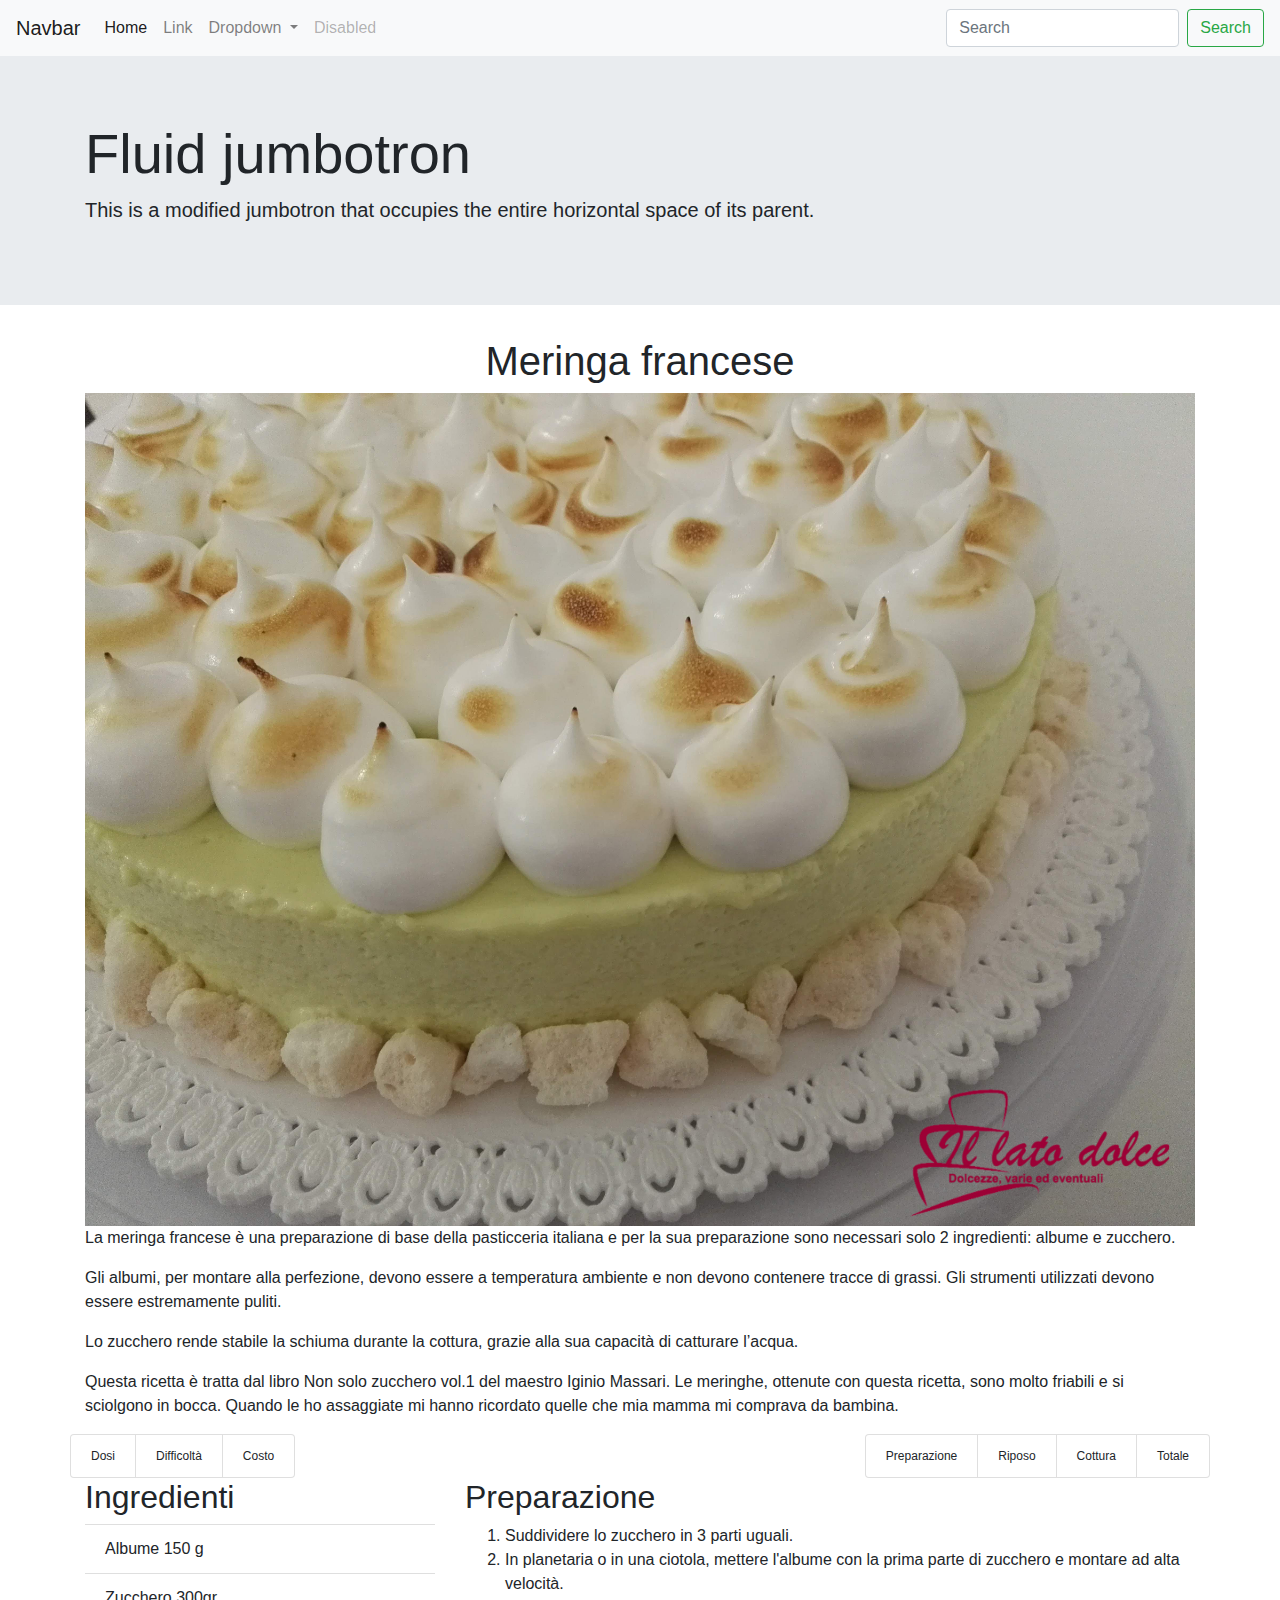
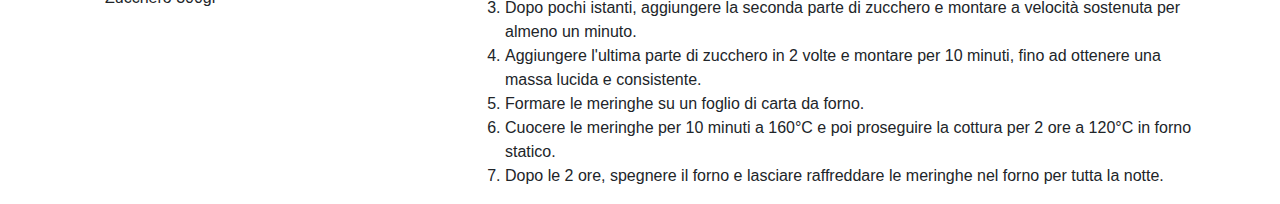
==== recipe.html @ 57df150f "template ricetta" ====
<!doctype html>
<html lang="en">
  <head>
    <!-- Required meta tags -->
    <meta charset="utf-8">
    <meta name="viewport" content="width=device-width, initial-scale=1, shrink-to-fit=no">

    <!-- Bootstrap CSS -->
    <link rel="stylesheet" href="https://stackpath.bootstrapcdn.com/bootstrap/4.3.1/css/bootstrap.min.css" integrity="sha384-ggOyR0iXCbMQv3Xipma34MD+dH/1fQ784/j6cY/iJTQUOhcWr7x9JvoRxT2MZw1T" crossorigin="anonymous">

    <!-- Font Awesome-->
    <link rel="stylesheet" href="https://use.fontawesome.com/releases/v5.8.2/css/all.css" integrity="sha384-oS3vJWv+0UjzBfQzYUhtDYW+Pj2yciDJxpsK1OYPAYjqT085Qq/1cq5FLXAZQ7Ay" crossorigin="anonymous">

    <title>Hello, world!</title>
  </head>
  <body>
    
        <!-- Navbar -->
        <nav class="navbar navbar-expand-lg navbar-light bg-light">
            <a class="navbar-brand" href="#">Navbar</a>
            <button class="navbar-toggler" type="button" data-toggle="collapse" data-target="#navbarSupportedContent" aria-controls="navbarSupportedContent" aria-expanded="false" aria-label="Toggle navigation">
                <span class="navbar-toggler-icon"></span>
            </button>
            
            <div class="collapse navbar-collapse" id="navbarSupportedContent">
                <ul class="navbar-nav mr-auto">
                <li class="nav-item active">
                    <a class="nav-link" href="#">Home <span class="sr-only">(current)</span></a>
                </li>
                <li class="nav-item">
                    <a class="nav-link" href="#">Link</a>
                </li>
                <li class="nav-item dropdown">
                    <a class="nav-link dropdown-toggle" href="#" id="navbarDropdown" role="button" data-toggle="dropdown" aria-haspopup="true" aria-expanded="false">
                    Dropdown
                    </a>
                    <div class="dropdown-menu" aria-labelledby="navbarDropdown">
                    <a class="dropdown-item" href="#">Action</a>
                    <a class="dropdown-item" href="#">Another action</a>
                    <div class="dropdown-divider"></div>
                    <a class="dropdown-item" href="#">Something else here</a>
                    </div>
                </li>
                <li class="nav-item">
                    <a class="nav-link disabled" href="#" tabindex="-1" aria-disabled="true">Disabled</a>
                </li>
                </ul>
                <form class="form-inline my-2 my-lg-0">
                <input class="form-control mr-sm-2" type="search" placeholder="Search" aria-label="Search">
                <button class="btn btn-outline-success my-2 my-sm-0" type="submit">Search</button>
                </form>
            </div>
        </nav>

        <!-- Logo -->
        <div class="jumbotron jumbotron-fluid">
            <div class="container">
                <h1 class="display-4">Fluid jumbotron</h1>
                <p class="lead">This is a modified jumbotron that occupies the entire horizontal space of its parent.</p>
            </div>
        </div>

        <!-- Recipe Container -->
        <div class="container">

            <h1 class="text-center">Meringa francese</h1>

            <img src="torta_vincenzo.jpg" class="img-fluid" alt="Responsive image">

            <div class="desc">
                <p>La meringa francese è una preparazione di base della pasticceria italiana e per la sua preparazione sono necessari solo 2 ingredienti: albume e zucchero.</p>
                <p>Gli albumi, per montare alla perfezione,  devono essere a temperatura ambiente e non devono contenere tracce di grassi. Gli strumenti utilizzati devono essere estremamente puliti.</p>
                <p>Lo zucchero rende stabile la schiuma durante la cottura, grazie alla sua capacità di catturare l’acqua.</p>
                <p>Questa ricetta è tratta dal libro Non solo zucchero vol.1 del maestro Iginio Massari. Le meringhe, ottenute con questa ricetta, sono molto friabili e si sciolgono in bocca. Quando le ho assaggiate mi hanno ricordato quelle che mia mamma mi comprava da bambina.</p>
            </div>

            <div class="row">
                <div class="col-sm  pl-0">
                    <ul class="list-group list-group-horizontal">
                        <li class="list-group-item" style="font-size: 12px;">
                            <i class="fas fa-utensils"></i> Dosi
                        </li>
                        <li class="list-group-item" style="font-size: 12px;">
                            Difficoltà
                        </li>
                        <li class="list-group-item" style="font-size: 12px;">
                            <i class="fas fa-euro-sign"></i> Costo
                        </li>
                    </ul>
                </div>
                <div class="col-sm  pr-0  d-flex  justify-content-end">
                    <ul class="list-group list-group-horizontal">
                        <li class="list-group-item" style="font-size: 12px;">
                            <i class="far fa-clock"></i> Preparazione
                        </li>
                        <li class="list-group-item" style="font-size: 12px;">
                            <i class="far fa-clock"></i> Riposo
                        </li>
                        <li class="list-group-item" style="font-size: 12px;">
                            <i class="far fa-clock"></i> Cottura
                        </li>
                        <li class="list-group-item" style="font-size: 12px;">
                            <i class="far fa-clock"></i> Totale
                        </li>
                    </ul>
                </div>
            </div>

            <div class="row">
                <div class="col-sm-4">
                    <h2>Ingredienti</h2>

                    <ul class="list-group list-group-flush">
                        <li class="list-group-item">Albume 150 g</li>
                        <li class="list-group-item">Zucchero 300gr</li>
                    </ul>
                </div>
                <div class="col-sm-8">
                    <h2>Preparazione</h2>
                    
                    <ol>
                        <li>Suddividere lo zucchero in 3 parti uguali.</li>
                        <li>In planetaria o in una ciotola, mettere l'albume con la prima parte di zucchero e montare ad alta velocità.</li>
                        <li>Dopo pochi istanti, aggiungere la seconda parte di zucchero e montare a velocità sostenuta per almeno un minuto.</li>
                        <li>Aggiungere l'ultima parte di zucchero in 2 volte e montare per 10 minuti, fino ad ottenere una massa lucida e consistente.</li>
                        <li>Formare le meringhe su un foglio di carta da forno.</li>
                        <li>Cuocere le meringhe per 10 minuti a 160°C e poi proseguire la cottura per 2 ore a 120°C in forno statico.</li>
                        <li>Dopo le 2 ore, spegnere il forno e lasciare raffreddare le meringhe nel forno per tutta la notte.</li>
                    </ol>
                </div>
            </div>

        </div>

    <!-- Optional JavaScript -->
    <!-- jQuery first, then Popper.js, then Bootstrap JS -->
    <script src="https://code.jquery.com/jquery-3.3.1.slim.min.js" integrity="sha384-q8i/X+965DzO0rT7abK41JStQIAqVgRVzpbzo5smXKp4YfRvH+8abtTE1Pi6jizo" crossorigin="anonymous"></script>
    <script src="https://cdnjs.cloudflare.com/ajax/libs/popper.js/1.14.7/umd/popper.min.js" integrity="sha384-UO2eT0CpHqdSJQ6hJty5KVphtPhzWj9WO1clHTMGa3JDZwrnQq4sF86dIHNDz0W1" crossorigin="anonymous"></script>
    <script src="https://stackpath.bootstrapcdn.com/bootstrap/4.3.1/js/bootstrap.min.js" integrity="sha384-JjSmVgyd0p3pXB1rRibZUAYoIIy6OrQ6VrjIEaFf/nJGzIxFDsf4x0xIM+B07jRM" crossorigin="anonymous"></script>
  </body>
</html>
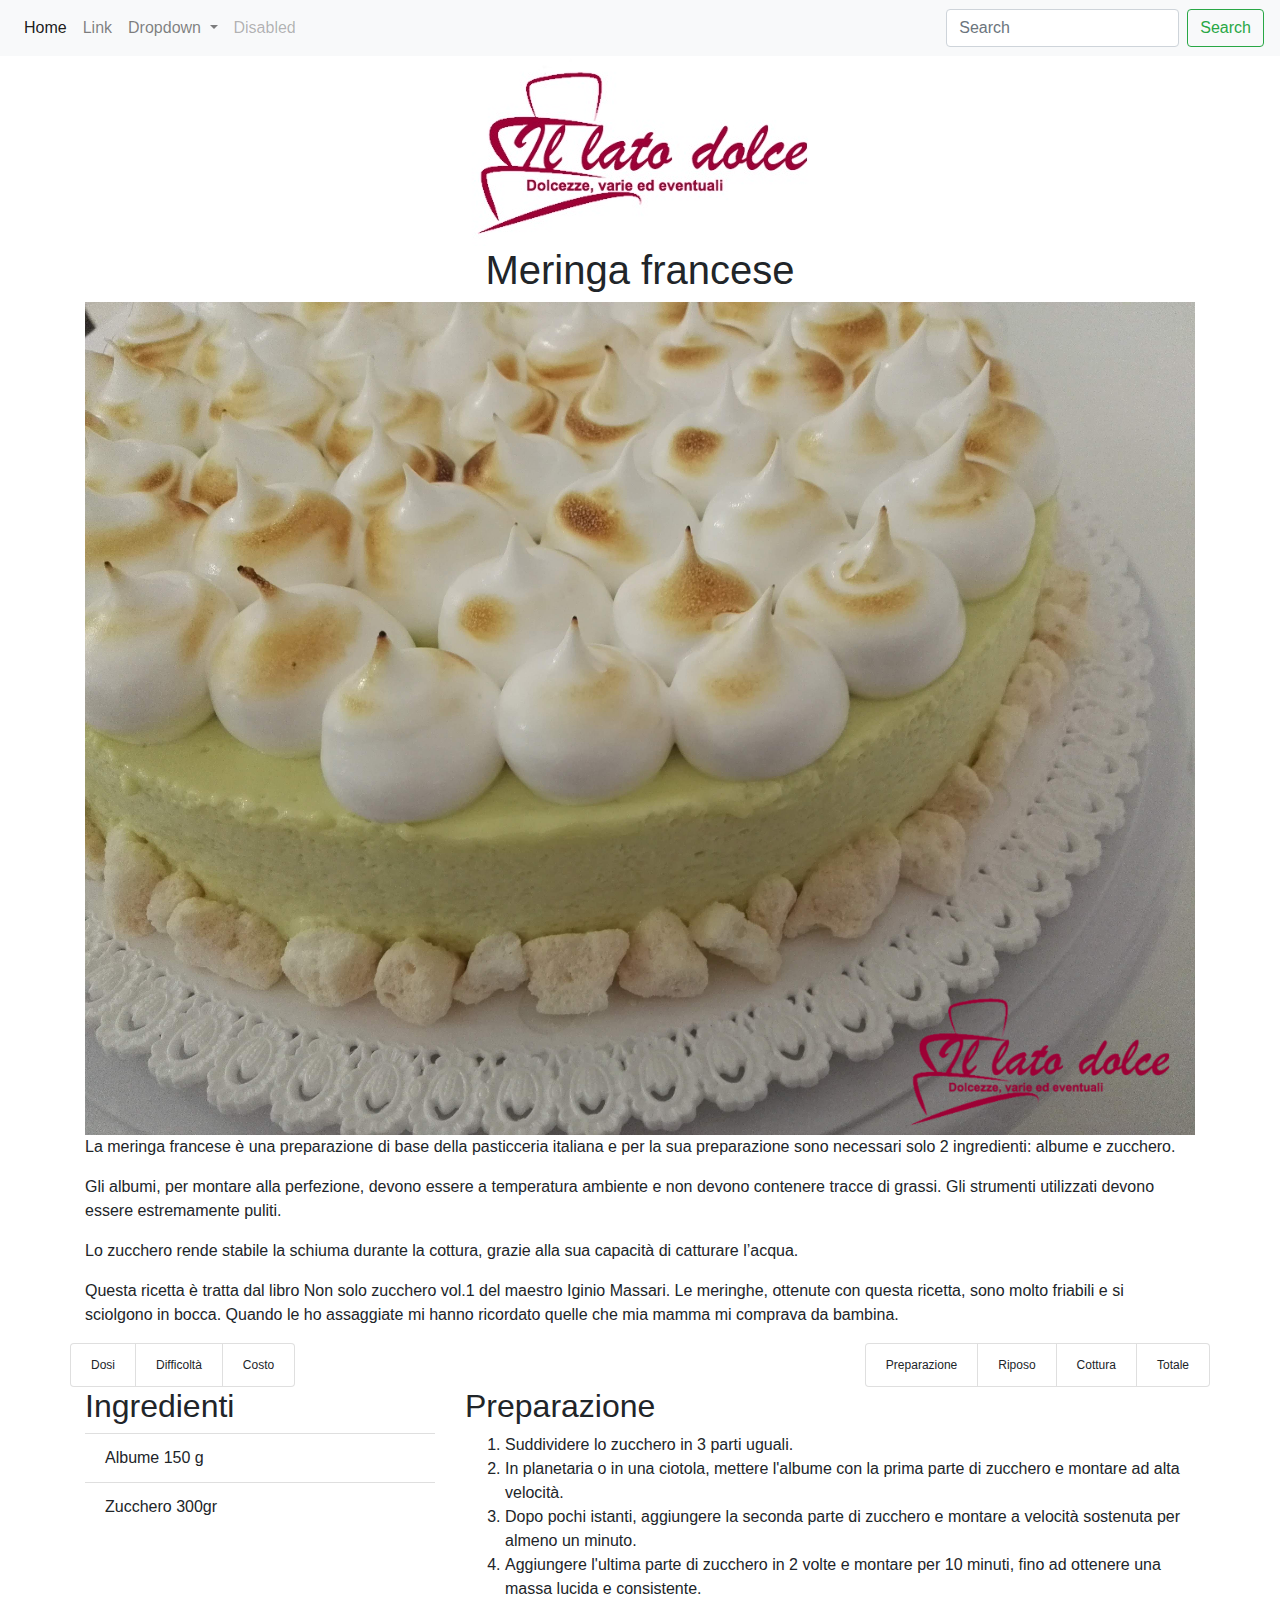
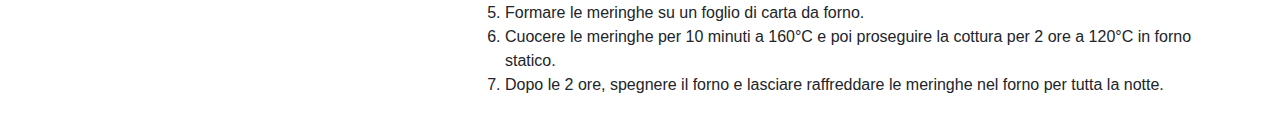
==== commit 764c6aef: "add logo" ====
--- a/recipe.html
+++ b/recipe.html
@@ -17,7 +17,6 @@
     
         <!-- Navbar -->
         <nav class="navbar navbar-expand-lg navbar-light bg-light">
-            <a class="navbar-brand" href="#">Navbar</a>
             <button class="navbar-toggler" type="button" data-toggle="collapse" data-target="#navbarSupportedContent" aria-controls="navbarSupportedContent" aria-expanded="false" aria-label="Toggle navigation">
                 <span class="navbar-toggler-icon"></span>
             </button>
@@ -53,11 +52,8 @@
         </nav>
 
         <!-- Logo -->
-        <div class="jumbotron jumbotron-fluid">
-            <div class="container">
-                <h1 class="display-4">Fluid jumbotron</h1>
-                <p class="lead">This is a modified jumbotron that occupies the entire horizontal space of its parent.</p>
-            </div>
+        <div>
+            <img src="lato-dolce-logo.jpg" class="img-fluid mx-auto d-block" alt="Lato dolce Logo">
         </div>
 
         <!-- Recipe Container -->
